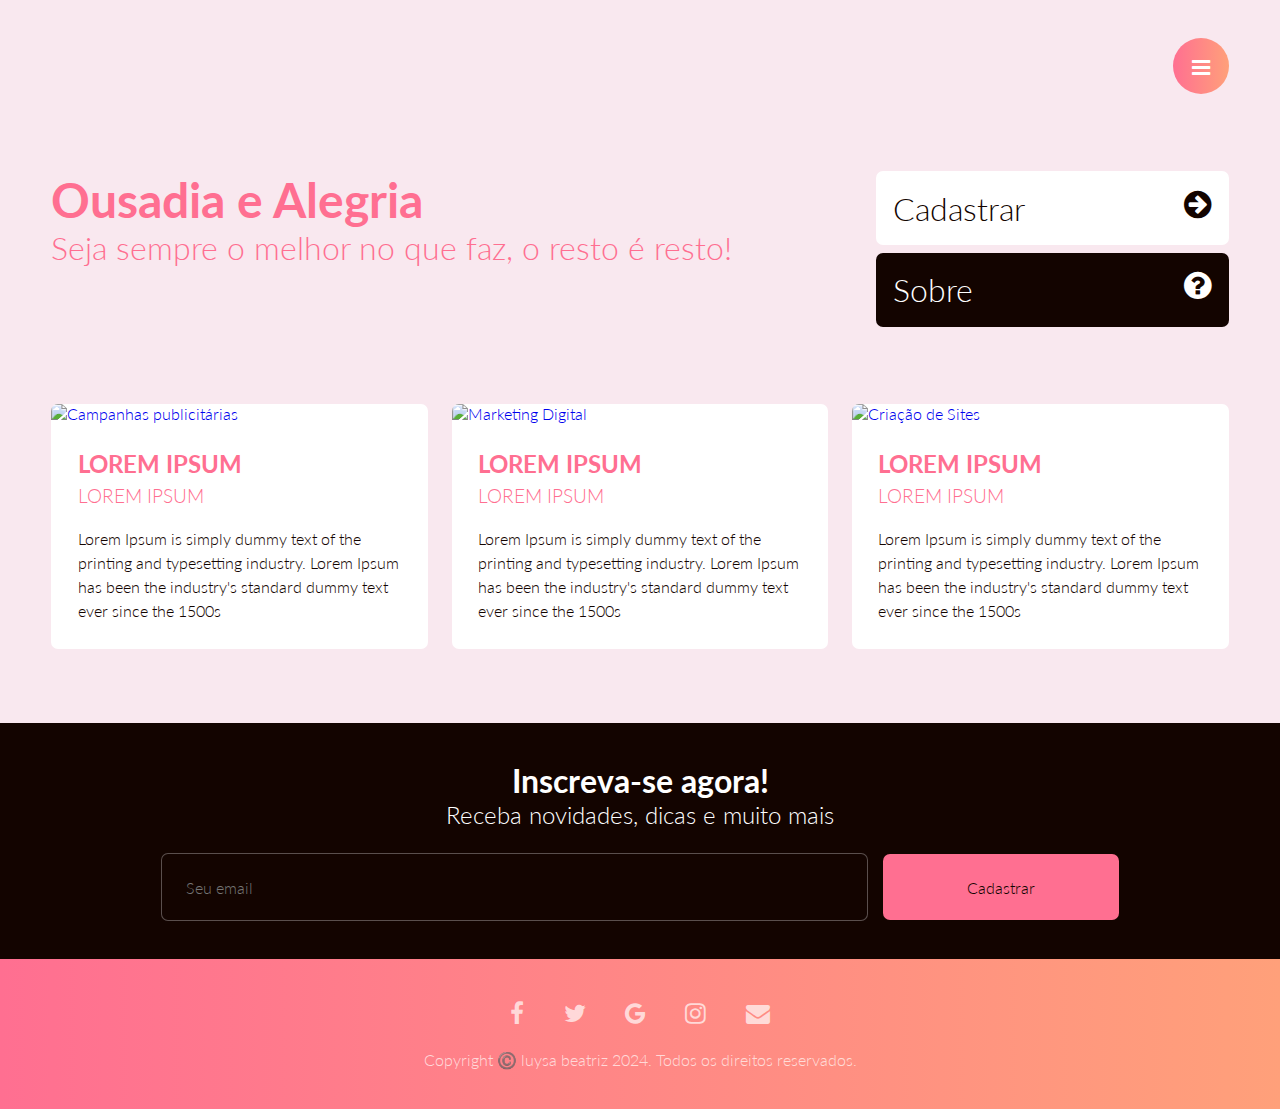
==== index.html @ 5f9cfb19 "Add files via upload" ====
<!DOCTYPE html>
<html lang="pt-br">
<head>
    <meta charset="UTF-8">
    <meta http-equiv="-UA-Compatible" content="IE=edge">
    <meta name="keywords" content="Site Mobile, Site Responsivo, Responsividade" />
    <title>Site Responsivo</title>
    <meta name="description" content="Site prático de Responsividade Mobile">
    <meta name="viewport" content="width=device-width, initial-scale=1.0">
    <meta name="robots" content="index, follow">
    <meta name="author" content="Ítalo Nunes">
    <link rel="stylesheet" href="./css/style.css">
    <link rel="stylesheet" href="https://maxcdn.bootstrapcdn.com/font-awesome/4.5.0/css/font-awesome.min.css">
    <link rel="stylesheet" href="https://fonts.googleapis.com/css?family=Lato:400,300,700" type="text/css">
    <link rel="icon" href="img/icon1.jpg">
</head>
<body>
    <!-- CABEÇALHO --> 
    <header class="cabecalho container">
        <a href="index.html"><h1 class="logo"> Site Responsivo </h1></a>
        <button class="btn-menu bg-gradient" onclick="window.location.href='menu.html'">
            <i class="fa fa-bars fa-lg"></i>
        </button>          
    </header>
    <!-- BANNER --> 
    <div class="banner container">
        <div class="title">
            <h2> Ousadia e Alegria </h2>
            <h3> Seja sempre o melhor no que faz, o resto é resto!</h3>
        </div>
        <div class="buttons">
            <button class="btn btn-cadastrar bg-white radius"> Cadastrar <i class="fa fa-arrow-circle-right"></i></button>
            <button class="btn btn-sobre bg-black radius"> Sobre <i class="fa fa-question-circle"></i></button>
        </div>
    </div>
    <!-- SERVIÇOS --> 
    <main class="servicos container">
        <article class="servico bg-white radius">
            <a href="#"><img src="C:\Users\lulusinha\OneDrive\img\lojas.png"alt="Campanhas publicitárias"></a>
            <div class="inner">
                <a href="#"> LOREM IPSUM </a>
                <h4>LOREM IPSUM</h4>
                <p>Lorem Ipsum is simply dummy text of the printing and typesetting industry. 
                Lorem Ipsum has been the industry's standard dummy text ever since the 1500s </p>
            </div>
        </article>
        <article class="servico bg-white radius">
            <a href="#"><img src="C:\Users\lulusinha\OneDrive\img\parques.png"alt="Marketing Digital"></a>
            <div class="inner">
                <a href="#"> LOREM IPSUM </a>
                <h4>LOREM IPSUM</h4>
                <p>Lorem Ipsum is simply dummy text of the printing and typesetting industry. 
                Lorem Ipsum has been the industry's standard dummy text ever since the 1500s  </p>
            </div>
        </article>
        <article class="servico bg-white radius">
            <a href="#"><img src="C:\Users\lulusinha\OneDrive\img\restaurantes.png" alt="Criação de Sites"></a>
            <div class="inner">
                <a href="#"> LOREM IPSUM </a>
                <h4> LOREM IPSUM </h4>
                <p>Lorem Ipsum is simply dummy text of the printing and typesetting industry. 
                Lorem Ipsum has been the industry's standard dummy text ever since the 1500s  </p>
            </div>
        </article>
    </main>
    <!-- NEWSLETTER -->
    <section class="newsletter container bg-black">
        <h2> Inscreva-se agora! </h2>
        <h3>  Receba novidades, dicas e muito mais </h3>
        <form>
            <input class="bg-black radius" type="email" name="email" placeholder="Seu email">
            <button class="bg-white radius"> Cadastrar </button>
        </form>
    </section>
    <!-- RODAPÉ -->
    <footer class="rodape container bg-gradient">
        <div class="social-icons">
            <a href="#"><i class="fa fa-facebook"></i></a>
            <a href="#"><i class="fa fa-twitter"></i></a>
            <a href="#"><i class="fa fa-google"></i></a>
            <a href="#"><i class="fa fa-instagram"></i></a>
            <a href="#"><i class="fa fa-envelope"></i></a>
        </div>
        <p class="copyright">
            Copyright ©️ luysa beatriz 2024. Todos os direitos reservados.
        </p>
    </footer>       
    <!-- JQUERY --> 
    <script src="http://code.jquery.com/jquery-1.12.0.min.js"></script>
    <script>
        $(".btn-menu").click(function(){
            $(".menu").show();
        });
        $(".btn-close").click(function(){
            $(".menu").hide();
        });
    </script>      
</body>
</html>
---- css/style.css ----
/*=========== RESET ==========*/
* {
    margin: 0;
    padding: 0;
    font-size: 100%;
    border: none;
    outline: none;
    font-weight: 300;
    box-sizing: border-box;
    font-family: 'Lato', sans-serif;
}

body {
    background-color: #f9e8ef; /* Rosa suave */
}

a {
    text-decoration: none;
}

ul {
    list-style: none;
}

img {
    max-width: 100%;
}

/*=========== CONTAINER ==========*/
.container {
    width: 100%;
    float: left;
    padding: 3% 4%;
    text-align: center;
}

/*=========== BG COLORS ==========*/
.bg-gradient {
    background: linear-gradient(to right, #ff6f91, #ffa07a); /* Gradiente de rosa suave */
}

.bg-black {
    background-color: #130400;
}

.bg-white {
    background-color: #fff;
}

/*=========== HELPERS ==========*/
.radius {
    border-radius: 7px;
}

/* CABEÇALHO */
.logo {
    width: 56px;
    height: 56px;
    float: left;
    background: url(../img/logo1.png) center center/56px no-repeat;
    font-size: 0;
}

.btn-menu {
    width: 56px;
    height: 56px;
    float: right;
    text-align: center;
    color: #fff;
    border-radius: 56px;
    cursor: pointer;
}

/* MENU */
.menu {
    display: none;
    width: 100%;
    height: 100%;
    position: fixed;
    background-color: rgba(255, 105, 180, 0.9); /* Rosa claro */
    top: 0;
    left: 0;
}

.btn-close {
    font-size: 1.5em;
    color: #fff;
    float: right;
    cursor: pointer;
    margin: 2% 3% 0 0;
}

.menu ul {
    width: 100%;
    float: left;
    text-align: center;
}

.menu li {
    padding: 1.5%;
}

.menu li a {
    font-size: 2em;
    color: #fff;
    padding: 1.5% 3%;
}

.menu li a:hover {
    border: 1px solid #ff6f91; /* Rosa de destaque */
}

/* BANNER */
.banner {
    background: url(../img/banner1.jpg) no-repeat fixed;
}

.title {
    width: 100%;
}

.title h2 {
    font-size: 2.5em;
    color: #ff6f91; /* Rosa */
    font-weight: 700;
}

.title h3 {
    font-size: 1.5em;
    color: #ff6f91; /* Rosa */
}

.buttons {
    width: 100%;
    margin-top: 2%;
}

.buttons i {
    float: right;
}

.btn {
    width: 100%;
    font-size: 1.5em;
    text-align: left;
    cursor: pointer;
    padding: 5%;
}

.btn-cadastrar {
    color: #130400;
}

.btn-sobre {
    color: #fff;
    margin-top: 2%;
}

/* SERVIÇOS */
.servico {
    width: 100%;
    text-align: left;
    margin-bottom: 3%;
}

.servico img {
    border-radius: 7px 7px 0 0;
}

.inner {
    padding: 7%;
}

.inner a {
    font-size: 1.5em;
    color: #ff6f91; /* Rosa */
    font-weight: 700;
}

.inner h4 {
    font-size: 1.2em;
    color: #ff6f91; /* Rosa */
    margin-top: 2%;
}

.inner p {
    margin-top: 6%;
    color: #130400; /* Texto escuro */
    line-height: 1.5em;
}

/* NEWSLETTER */
.newsletter h2 {
    font-size: 1.5em;
    color: #fff;
    font-weight: 700;
}

.newsletter h3 {
    color: #fff;
}

.newsletter form {
    margin-top: 2%;
}

.newsletter input {
    width: 100%;
    color: #be0000;
    border: 1px solid rgba(255, 255, 255, 0.3);
    padding: 5%;
}

.newsletter button {
    width: 100%;
    color: #130400;
    padding: 5%;
    cursor: pointer;
    margin-top: 2%;
    background-color: #ff6f91; /* Botão rosa */
    border: none;
    border-radius: 7px;
}

/* RODAPÉ */
.social-icons a {
    font-size: 1.5em;
    color: rgba(255, 255, 255, 0.7);
    margin-right: 3%;
}

.social-icons a:last-child {
    margin-right: 0;
}

.social-icons a:hover {
    color: rgb(255, 255, 255);
}

.copyright {
    color: rgba(255, 255, 255, 0.7);
    margin-top: 2%;
}

/* ========== MOBILE FIRST ========== */
/* SMALL DEVICES - SMARTPHONES */
@media screen and (min-width: 480px) {
    .logo {
        width: 214px;
        background: url(../img/logo1.png) center center/214px no-repeat;
    }

    .btn {
        font-size: 2em;
    }
}

/* SMALL DEVICES - TABLETS */
@media screen and (min-width: 768px) {
    .servico {
        width: 49%;
        float: left;
        margin-right: 2%;
    }

    .servico:nth-child(2) {
        margin-right: 0;
    }

    .newsletter h2 {
        font-size: 2em;
    }

    .newsletter h3 {
        font-size: 1.5em;
    }

    .newsletter input {
        width: 70%;
        padding: 2%;
        float: left;
        margin-right: 1%;
    }

    .newsletter button {
        width: 29%;
        padding: 2%;
        float: right;
        margin-top: 0;
    }
}

/* MEDIUM DEVICES - TABLETS & DESKTOPS */
@media screen and (min-width: 960px) {
    .title {
        width: 70%;
        float: left;
        text-align: left;
    }

    .title h2 {
        font-size: 3em;
    }

    .title h3 {
        font-size: 2em;
    }

    .buttons {
        width: 30%;
        float: right;
        margin-top: 0;
    }

    .servico {
        width: 32%;
    }

    .servico:nth-child(2) {
        margin-right: 2%;
    }

    .servico:nth-child(3) {
        margin-right: 0;
    }

    .newsletter input {
        width: 60%;
        float: none;
    }

    .newsletter button {
        width: 20%;
        float: none;
    }
}

/* LARGE DEVICES - WIDE SCREENS */
@media screen and (min-width: 1920px) {
    .btn-menu {
        display: none;
    }

    .btn-close {
        display: none;
    }

    .menu {
        width: auto;
        height: 56px;
        line-height: 56px;
        float: right;
        background-color: #f5f5f5;
        display: block !important;
        position: static;
    }

    .menu li {
        padding: 0;
        float: left;
    }

    .menu li a {
        color: #130400;
        font-size: 1em;
        padding: 15px;
    }

    .menu li a:hover {
        border: none;
        color: #da6709;
    }
}
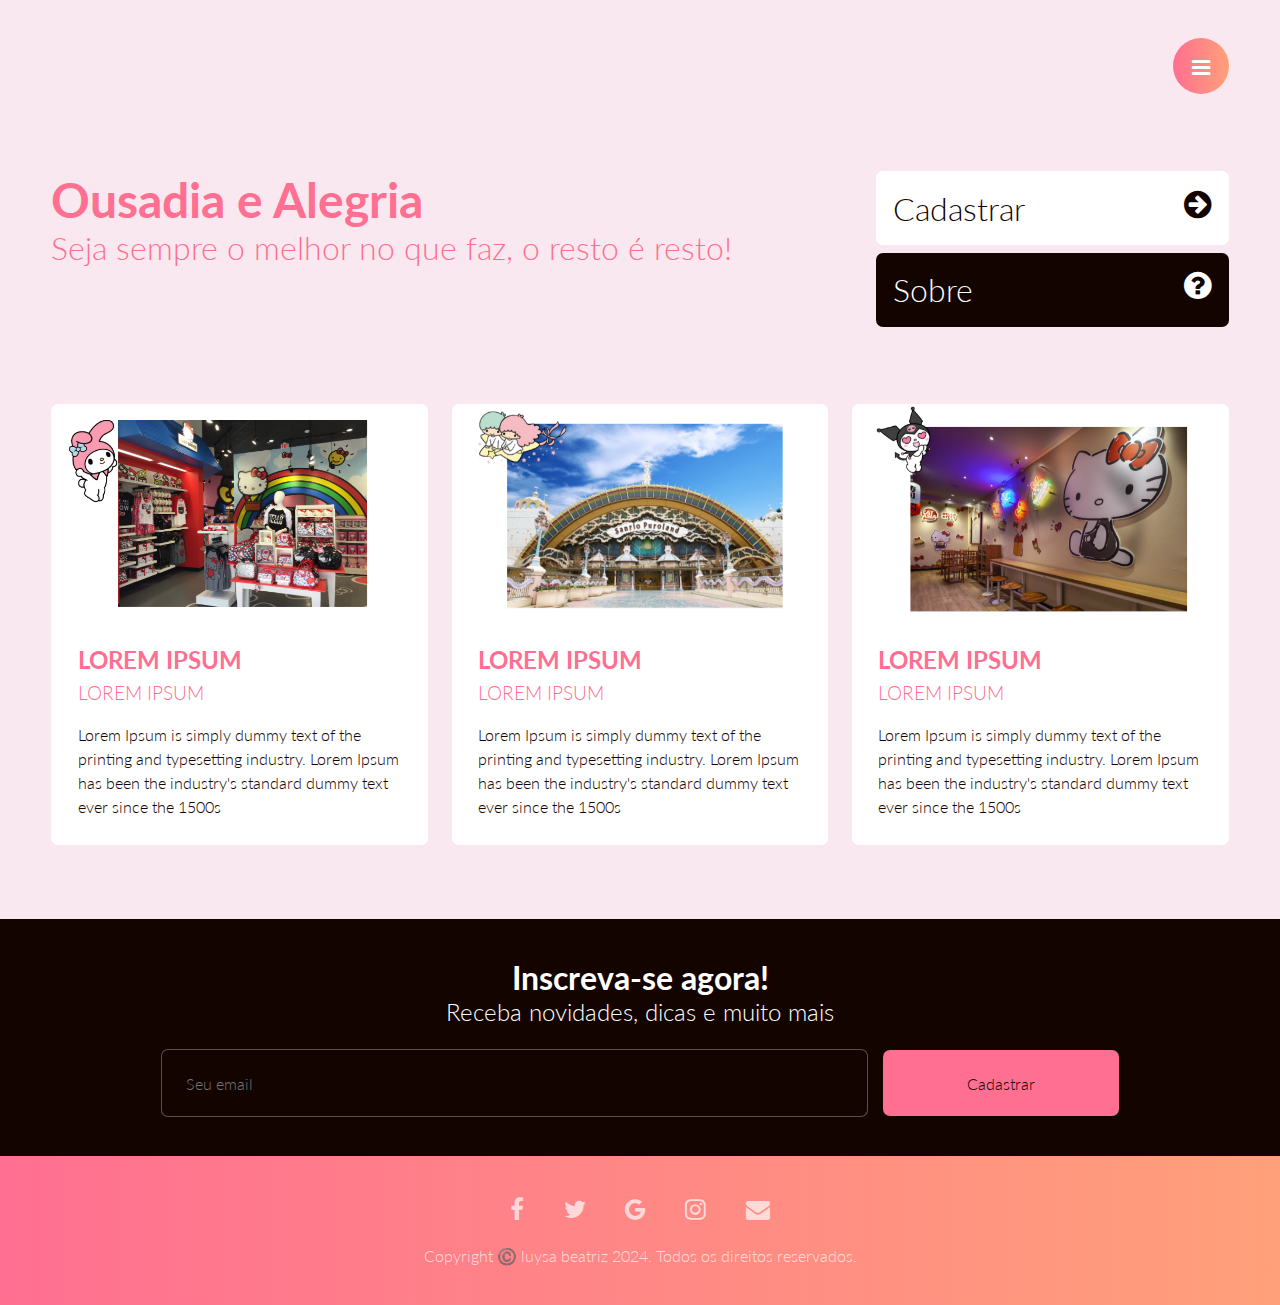
==== commit 1e7fd8b8: "Update index.html" ====
--- a/index.html
+++ b/index.html
@@ -36,7 +36,7 @@
     <!-- SERVIÇOS --> 
     <main class="servicos container">
         <article class="servico bg-white radius">
-            <a href="#"><img src="C:\Users\lulusinha\OneDrive\img\lojas.png"alt="Campanhas publicitárias"></a>
+            <a href="#"><img src="lojas.png"alt="Campanhas publicitárias"></a>
             <div class="inner">
                 <a href="#"> LOREM IPSUM </a>
                 <h4>LOREM IPSUM</h4>
@@ -45,7 +45,7 @@
             </div>
         </article>
         <article class="servico bg-white radius">
-            <a href="#"><img src="C:\Users\lulusinha\OneDrive\img\parques.png"alt="Marketing Digital"></a>
+            <a href="#"><img src="parques.png"alt="Marketing Digital"></a>
             <div class="inner">
                 <a href="#"> LOREM IPSUM </a>
                 <h4>LOREM IPSUM</h4>
@@ -54,7 +54,7 @@
             </div>
         </article>
         <article class="servico bg-white radius">
-            <a href="#"><img src="C:\Users\lulusinha\OneDrive\img\restaurantes.png" alt="Criação de Sites"></a>
+            <a href="#"><img src="restaurantes.png" alt="Criação de Sites"></a>
             <div class="inner">
                 <a href="#"> LOREM IPSUM </a>
                 <h4> LOREM IPSUM </h4>
